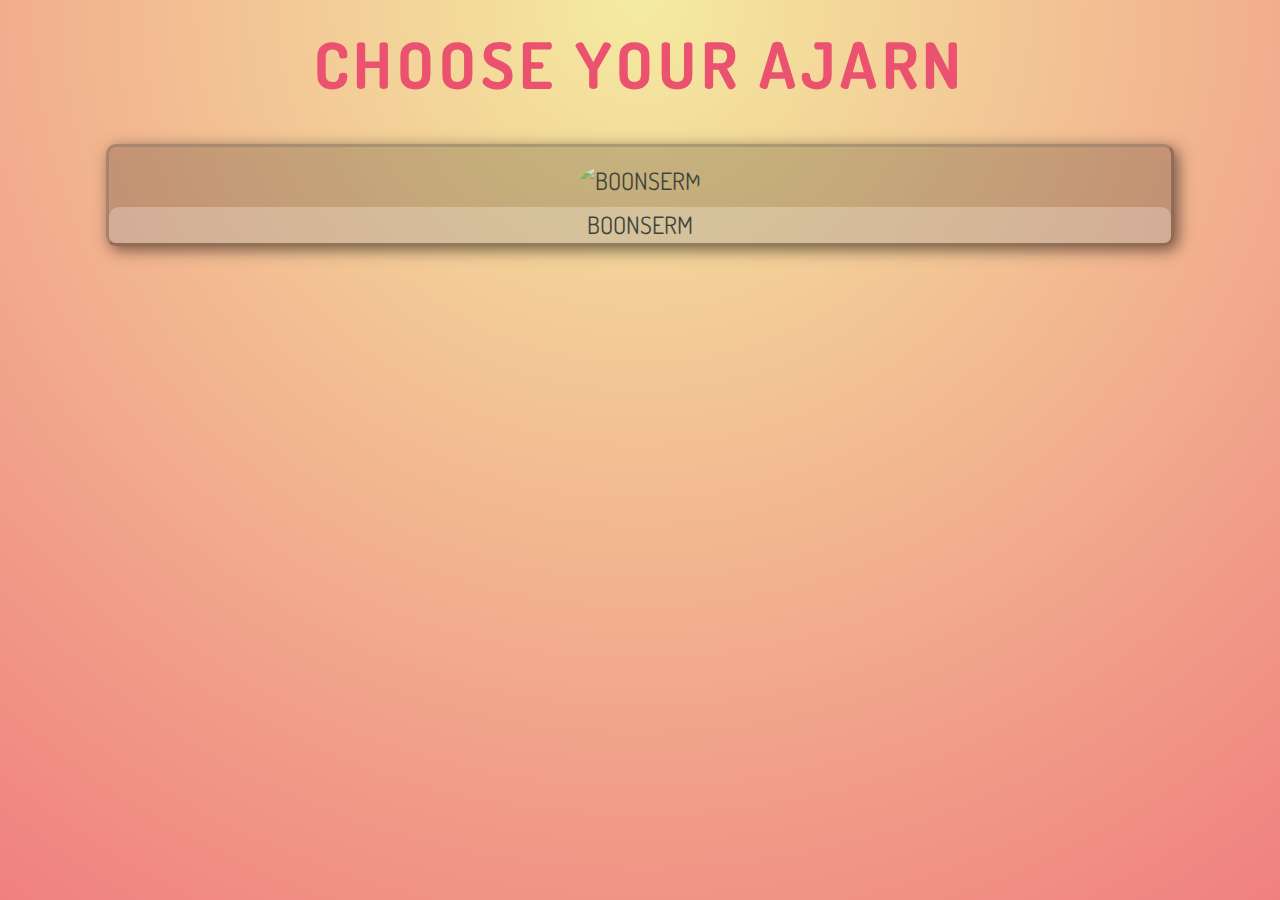
==== html/newProf.html @ 2bfc65cb "sorry" ====
<!DOCTYPE html>
<html lang="en">
<head>
    <meta charset="UTF-8">
    <meta http-equiv="X-UA-Compatible" content="IE=edge">
    <meta name="viewport" content="width=device-width, initial-scale=1.0">
    <link rel="stylesheet" href="style.css">
    <title>AJARN JONG JA CHUAY KHUN</title>
</head>
<body>
    <main>
        <h1>CHOOSE YOUR AJARN</h1>
        <div id="app">
            <div class="ajarn">
                <div class="pic-cont">
                    <img src="https://mis.cp.eng.chula.ac.th/view.php?q=instructor/picture&key=00036111" alt="BOONSERM" class="aj-pic">
                </div>
                <div class="aj-info">
                    <div class="aj-name">BOONSERM</div>
                </div>
            </div>
        </div>
    </main> 
</body>
<script>
    const ajarns = Array.from(document.getElementsByClassName("ajarn"));
    ajarns.forEach(ajarn =>{
        ajarn.addEventListener("click", () => {
            alert(ajarn.querySelector(".aj-name").innerHTML)
        })
    })
</script>
</html>
---- html/style.css ----
@import url('https://fonts.googleapis.com/css2?family=Dosis:wght@500&display=swap');

* {
    margin: 0;
    padding: 0;
    box-sizing: border-box;
    font-family: Dosis, Monospace, sans-serif;
}

body {
    background: #F08080;
    background-image: radial-gradient(circle at top,#F4EBA0,#F08080);
    background-repeat: no-repeat;
    background-attachment: fixed;
    min-height: 100vh;
    line-height: 1.5;
}

main {
    padding: 1rem;
    max-width: 1100px;
    margin: auto;
}

main > h1 {
    text-align: center;
    letter-spacing: 0.3rem;
    color: #EA526F;
    margin-bottom: 2rem;
    font-size: 4rem;
    animation-name: title;
    animation-duration: 1s;
    animation-timing-function: ease-in-out;
}

@keyframes title {
    from {opacity: 0;letter-spacing: 1.8rem;}
    to {opacity: 1;letter-spacing: 0.3rem;}
}

#app {
    display: grid;
    grid-template-columns: repeat(auto-fit, minmax(15rem,1fr));
    grid-gap: 1.5rem;
    justify-content:center;
    align-items: center;
}

.ajarn {
    width: 15rem auto;
    background: #00000040;
    box-shadow: 4px 4px 15px rgba(0,0,0,0.7);
    color: #02111B;
    padding-top: 1rem;
    border-radius: 10px;
    border: 3px outset #00000060;
    font-size: 1.5rem;
    text-align: center;
    position: relative;
    overflow: hidden;
    cursor: pointer;
    transition: 0.2s ease-in-out;
    animation: card 1s ease-in-out;
    opacity: 0.75;
}

@keyframes card {
    from {opacity: 0;top:8rem;}
    to {opacity: 0.75;top:0rem;}
}

.ajarn:hover {
    transform: scale(1.05);
    border-color: #FFD700;
    opacity: 1;
}

img.aj-pic {
    border-radius: 50%;
    object-fit: cover;
    width: 130px;
    height: 130px;
    margin-bottom: 0.5rem;
}


.aj-info {
    background: rgba(255,255,255,0.3);
    border-top-left-radius: 10px;
    border-top-right-radius: 10px;
}
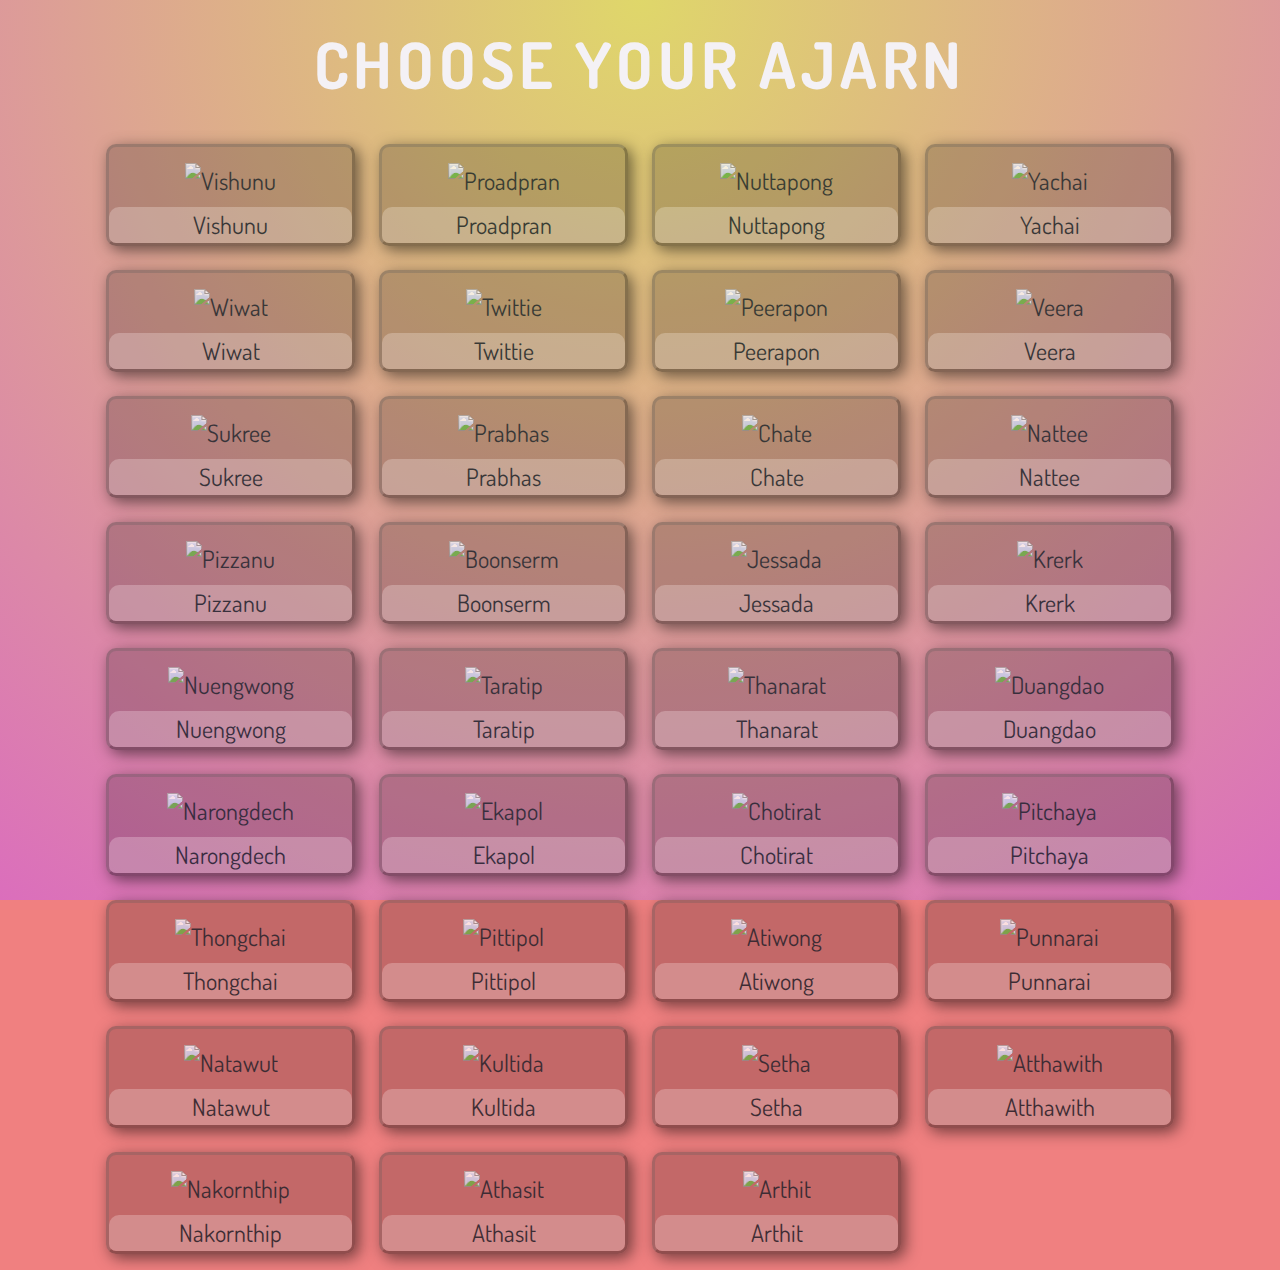
==== commit b04d2cfc: "update to mark's code" ====
--- a/html/newProf.html
+++ b/html/newProf.html
@@ -1,33 +1,25 @@
 <!DOCTYPE html>
 <html lang="en">
-<head>
-    <meta charset="UTF-8">
-    <meta http-equiv="X-UA-Compatible" content="IE=edge">
-    <meta name="viewport" content="width=device-width, initial-scale=1.0">
-    <link rel="stylesheet" href="style.css">
+  <head>
+    <meta charset="UTF-8" />
+    <meta http-equiv="X-UA-Compatible" content="IE=edge" />
+    <meta name="viewport" content="width=device-width, initial-scale=1.0" />
+    <link rel="stylesheet" href="style.css" />
     <title>AJARN JONG JA CHUAY KHUN</title>
-</head>
-<body>
+  </head>
+  <body>
     <main>
-        <h1>CHOOSE YOUR AJARN</h1>
-        <div id="app">
-            <div class="ajarn">
-                <div class="pic-cont">
-                    <img src="https://mis.cp.eng.chula.ac.th/view.php?q=instructor/picture&key=00036111" alt="BOONSERM" class="aj-pic">
-                </div>
-                <div class="aj-info">
-                    <div class="aj-name">BOONSERM</div>
-                </div>
-            </div>
-        </div>
-    </main> 
-</body>
-<script>
-    const ajarns = Array.from(document.getElementsByClassName("ajarn"));
-    ajarns.forEach(ajarn =>{
-        ajarn.addEventListener("click", () => {
-            alert(ajarn.querySelector(".aj-name").innerHTML)
-        })
-    })
-</script>
-</html>+      <h1>CHOOSE YOUR AJARN</h1>
+      <div id="app"></div>
+    </main>
+  </body>
+  <script src="newProf.js"></script>
+  <script>
+    // const ajarns = Array.from(document.getElementsByClassName("ajarn"));
+    // ajarns.forEach(ajarn =>{
+    //     ajarn.addEventListener("click", () => {
+    //         alert(ajarn.querySelector(".aj-name").innerHTML)
+    //     })
+    // })
+  </script>
+</html>
--- a/html/style.css
+++ b/html/style.css
@@ -1,91 +1,102 @@
-@import url('https://fonts.googleapis.com/css2?family=Dosis:wght@500&display=swap');
-
+@import url("https://fonts.googleapis.com/css2?family=Dosis:wght@500&display=swap");
+@import url("http://fonts.cdnfonts.com/css/games");
 * {
-    margin: 0;
-    padding: 0;
-    box-sizing: border-box;
-    font-family: Dosis, Monospace, sans-serif;
+  margin: 0;
+  padding: 0;
+  box-sizing: border-box;
+  font-family: "Games", Dosis, Monospace, sans-serif;
 }
 
 body {
-    background: #F08080;
-    background-image: radial-gradient(circle at top,#F4EBA0,#F08080);
-    background-repeat: no-repeat;
-    background-attachment: fixed;
-    min-height: 100vh;
-    line-height: 1.5;
+  background: #f08080;
+  background-image: radial-gradient(circle at top, #dfd76a, #db6ebc);
+  background-repeat: no-repeat;
+  background-attachment: fixed;
+  min-height: 100vh;
+  line-height: 1.5;
 }
 
 main {
-    padding: 1rem;
-    max-width: 1100px;
-    margin: auto;
+  padding: 1rem;
+  max-width: 1100px;
+  margin: auto;
 }
 
 main > h1 {
-    text-align: center;
-    letter-spacing: 0.3rem;
-    color: #EA526F;
-    margin-bottom: 2rem;
-    font-size: 4rem;
-    animation-name: title;
-    animation-duration: 1s;
-    animation-timing-function: ease-in-out;
+  text-align: center;
+  letter-spacing: 0.3rem;
+  color: #f4f1f5;
+  margin-bottom: 2rem;
+  font-size: 4rem;
+  animation-name: title;
+  animation-duration: 1s;
+  animation-timing-function: ease-in-out;
 }
 
 @keyframes title {
-    from {opacity: 0;letter-spacing: 1.8rem;}
-    to {opacity: 1;letter-spacing: 0.3rem;}
+  from {
+    opacity: 0;
+    letter-spacing: 1.8rem;
+  }
+  to {
+    opacity: 1;
+    letter-spacing: 0.3rem;
+  }
 }
 
 #app {
-    display: grid;
-    grid-template-columns: repeat(auto-fit, minmax(15rem,1fr));
-    grid-gap: 1.5rem;
-    justify-content:center;
-    align-items: center;
+  display: grid;
+  grid-template-columns: repeat(auto-fit, minmax(15rem, 1fr));
+  grid-gap: 1.5rem;
+  justify-content: center;
+  align-items: center;
 }
 
 .ajarn {
-    width: 15rem auto;
-    background: #00000040;
-    box-shadow: 4px 4px 15px rgba(0,0,0,0.7);
-    color: #02111B;
-    padding-top: 1rem;
-    border-radius: 10px;
-    border: 3px outset #00000060;
-    font-size: 1.5rem;
-    text-align: center;
-    position: relative;
-    overflow: hidden;
-    cursor: pointer;
-    transition: 0.2s ease-in-out;
-    animation: card 1s ease-in-out;
-    opacity: 0.75;
+  width: 15rem auto;
+  background: #00000040;
+  box-shadow: 4px 4px 15px rgba(0, 0, 0, 0.7);
+  color: #02111b;
+  padding-top: 1rem;
+  border-radius: 10px;
+  border: 3px outset #00000060;
+  font-size: 1.5rem;
+  text-align: center;
+  position: relative;
+  overflow: hidden;
+  cursor: pointer;
+  transition: 0.2s ease-in-out;
+  animation: card 1s ease-in-out;
+  opacity: 0.75;
 }
 
 @keyframes card {
-    from {opacity: 0;top:8rem;}
-    to {opacity: 0.75;top:0rem;}
+  from {
+    opacity: 0;
+    top: 8rem;
+  }
+  to {
+    opacity: 0.75;
+    top: 0rem;
+  }
 }
 
 .ajarn:hover {
-    transform: scale(1.05);
-    border-color: #FFD700;
-    opacity: 1;
+  transform: scale(1.05);
+  border-color: #ffd700;
+  opacity: 1;
 }
 
 img.aj-pic {
-    border-radius: 50%;
-    object-fit: cover;
-    width: 130px;
-    height: 130px;
-    margin-bottom: 0.5rem;
+  /* border-radius: 50%; */
+  object-fit: cover;
+  width: 130px;
+  height: 130px;
+  margin-bottom: 0.5rem;
 }
 
-
 .aj-info {
-    background: rgba(255,255,255,0.3);
-    border-top-left-radius: 10px;
-    border-top-right-radius: 10px;
-}+  background: rgba(255, 255, 255, 0.3);
+  border-top-left-radius: 10px;
+  border-top-right-radius: 10px;
+}
